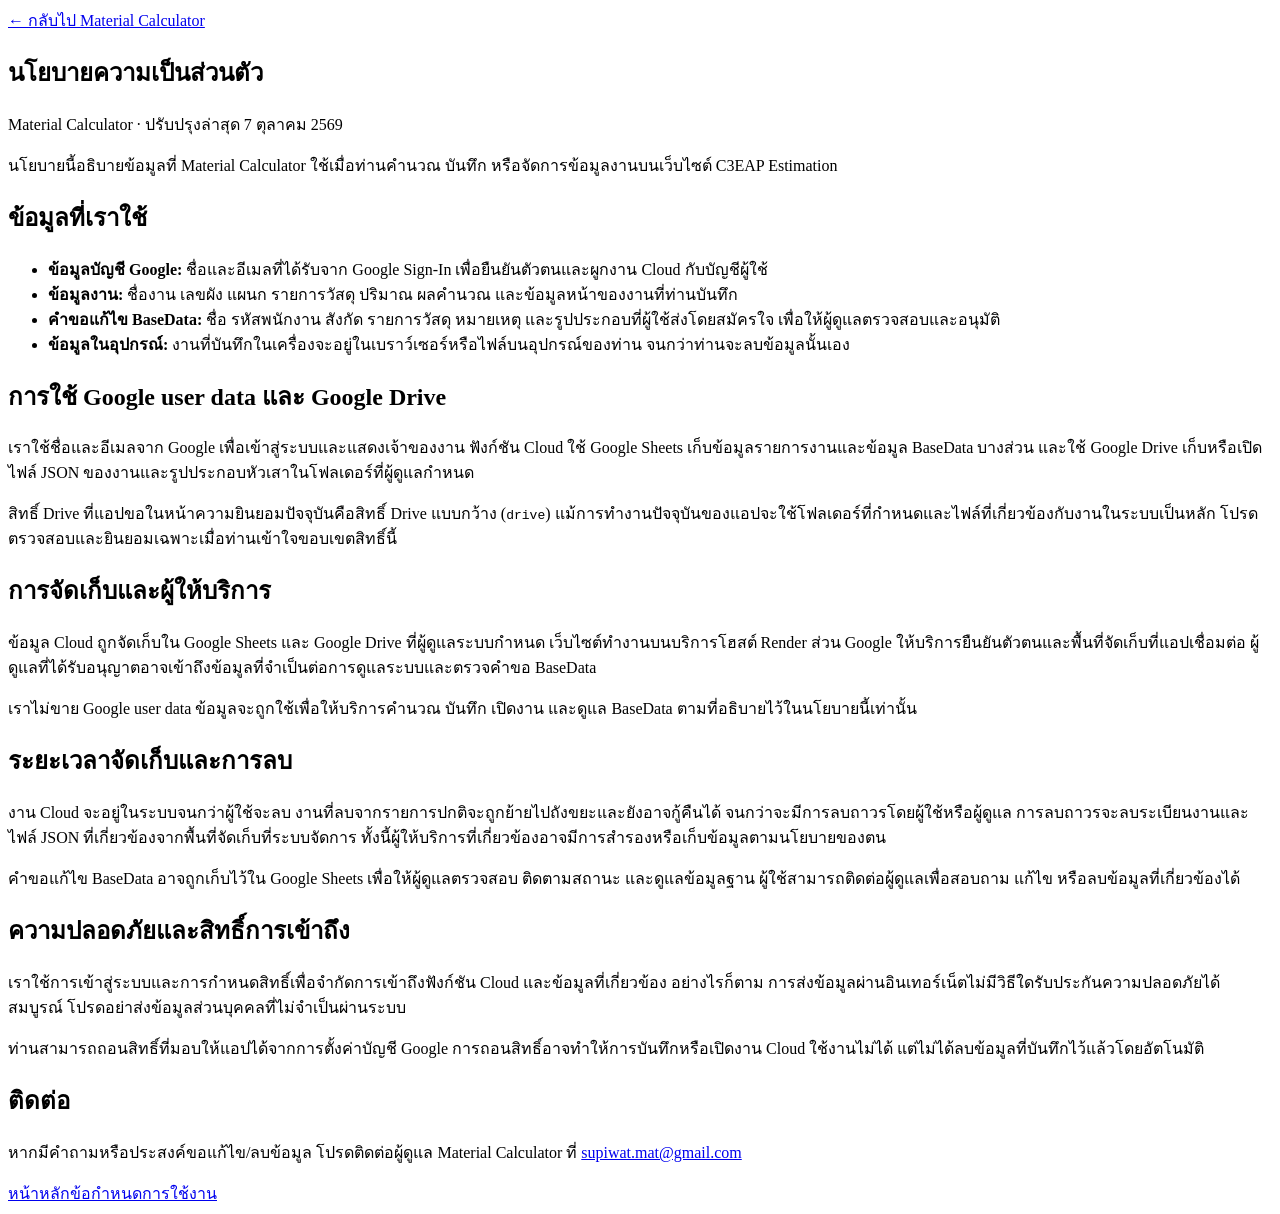
==== web_app/static/privacy.html @ 688d14ab "Add public privacy and terms pages" ====
<!doctype html>
<html lang="th">
<head>
  <meta charset="utf-8">
  <meta name="viewport" content="width=device-width, initial-scale=1">
  <meta name="description" content="นโยบายความเป็นส่วนตัวของ Material Calculator">
  <title>นโยบายความเป็นส่วนตัว — Material Calculator</title>
  <link rel="stylesheet" href="/static/style.css">
</head>
<body>
  <main class="legal-shell">
    <article class="legal-card">
      <a class="legal-back-link" href="/">← กลับไป Material Calculator</a>
      <h1>นโยบายความเป็นส่วนตัว</h1>
      <p class="legal-meta">Material Calculator · ปรับปรุงล่าสุด 7 ตุลาคม 2569</p>
      <p>นโยบายนี้อธิบายข้อมูลที่ Material Calculator ใช้เมื่อท่านคำนวณ บันทึก หรือจัดการข้อมูลงานบนเว็บไซต์ C3EAP Estimation</p>

      <h2>ข้อมูลที่เราใช้</h2>
      <ul>
        <li><strong>ข้อมูลบัญชี Google:</strong> ชื่อและอีเมลที่ได้รับจาก Google Sign-In เพื่อยืนยันตัวตนและผูกงาน Cloud กับบัญชีผู้ใช้</li>
        <li><strong>ข้อมูลงาน:</strong> ชื่องาน เลขผัง แผนก รายการวัสดุ ปริมาณ ผลคำนวณ และข้อมูลหน้าของงานที่ท่านบันทึก</li>
        <li><strong>คำขอแก้ไข BaseData:</strong> ชื่อ รหัสพนักงาน สังกัด รายการวัสดุ หมายเหตุ และรูปประกอบที่ผู้ใช้ส่งโดยสมัครใจ เพื่อให้ผู้ดูแลตรวจสอบและอนุมัติ</li>
        <li><strong>ข้อมูลในอุปกรณ์:</strong> งานที่บันทึกในเครื่องจะอยู่ในเบราว์เซอร์หรือไฟล์บนอุปกรณ์ของท่าน จนกว่าท่านจะลบข้อมูลนั้นเอง</li>
      </ul>

      <h2>การใช้ Google user data และ Google Drive</h2>
      <p>เราใช้ชื่อและอีเมลจาก Google เพื่อเข้าสู่ระบบและแสดงเจ้าของงาน ฟังก์ชัน Cloud ใช้ Google Sheets เก็บข้อมูลรายการงานและข้อมูล BaseData บางส่วน และใช้ Google Drive เก็บหรือเปิดไฟล์ JSON ของงานและรูปประกอบหัวเสาในโฟลเดอร์ที่ผู้ดูแลกำหนด</p>
      <p>สิทธิ์ Drive ที่แอปขอในหน้าความยินยอมปัจจุบันคือสิทธิ์ Drive แบบกว้าง (<code>drive</code>) แม้การทำงานปัจจุบันของแอปจะใช้โฟลเดอร์ที่กำหนดและไฟล์ที่เกี่ยวข้องกับงานในระบบเป็นหลัก โปรดตรวจสอบและยินยอมเฉพาะเมื่อท่านเข้าใจขอบเขตสิทธิ์นี้</p>

      <h2>การจัดเก็บและผู้ให้บริการ</h2>
      <p>ข้อมูล Cloud ถูกจัดเก็บใน Google Sheets และ Google Drive ที่ผู้ดูแลระบบกำหนด เว็บไซต์ทำงานบนบริการโฮสต์ Render ส่วน Google ให้บริการยืนยันตัวตนและพื้นที่จัดเก็บที่แอปเชื่อมต่อ ผู้ดูแลที่ได้รับอนุญาตอาจเข้าถึงข้อมูลที่จำเป็นต่อการดูแลระบบและตรวจคำขอ BaseData</p>
      <p>เราไม่ขาย Google user data ข้อมูลจะถูกใช้เพื่อให้บริการคำนวณ บันทึก เปิดงาน และดูแล BaseData ตามที่อธิบายไว้ในนโยบายนี้เท่านั้น</p>

      <h2>ระยะเวลาจัดเก็บและการลบ</h2>
      <p>งาน Cloud จะอยู่ในระบบจนกว่าผู้ใช้จะลบ งานที่ลบจากรายการปกติจะถูกย้ายไปถังขยะและยังอาจกู้คืนได้ จนกว่าจะมีการลบถาวรโดยผู้ใช้หรือผู้ดูแล การลบถาวรจะลบระเบียนงานและไฟล์ JSON ที่เกี่ยวข้องจากพื้นที่จัดเก็บที่ระบบจัดการ ทั้งนี้ผู้ให้บริการที่เกี่ยวข้องอาจมีการสำรองหรือเก็บข้อมูลตามนโยบายของตน</p>
      <p>คำขอแก้ไข BaseData อาจถูกเก็บไว้ใน Google Sheets เพื่อให้ผู้ดูแลตรวจสอบ ติดตามสถานะ และดูแลข้อมูลฐาน ผู้ใช้สามารถติดต่อผู้ดูแลเพื่อสอบถาม แก้ไข หรือลบข้อมูลที่เกี่ยวข้องได้</p>

      <h2>ความปลอดภัยและสิทธิ์การเข้าถึง</h2>
      <p>เราใช้การเข้าสู่ระบบและการกำหนดสิทธิ์เพื่อจำกัดการเข้าถึงฟังก์ชัน Cloud และข้อมูลที่เกี่ยวข้อง อย่างไรก็ตาม การส่งข้อมูลผ่านอินเทอร์เน็ตไม่มีวิธีใดรับประกันความปลอดภัยได้สมบูรณ์ โปรดอย่าส่งข้อมูลส่วนบุคคลที่ไม่จำเป็นผ่านระบบ</p>
      <p>ท่านสามารถถอนสิทธิ์ที่มอบให้แอปได้จากการตั้งค่าบัญชี Google การถอนสิทธิ์อาจทำให้การบันทึกหรือเปิดงาน Cloud ใช้งานไม่ได้ แต่ไม่ได้ลบข้อมูลที่บันทึกไว้แล้วโดยอัตโนมัติ</p>

      <h2>ติดต่อ</h2>
      <p>หากมีคำถามหรือประสงค์ขอแก้ไข/ลบข้อมูล โปรดติดต่อผู้ดูแล Material Calculator ที่ <a href="mailto:supiwat.mat@gmail.com">supiwat.mat@gmail.com</a></p>
    </article>
  </main>
  <footer class="site-legal-links"><a href="/">หน้าหลัก</a><a href="/terms">ข้อกำหนดการใช้งาน</a></footer>
</body>
</html>
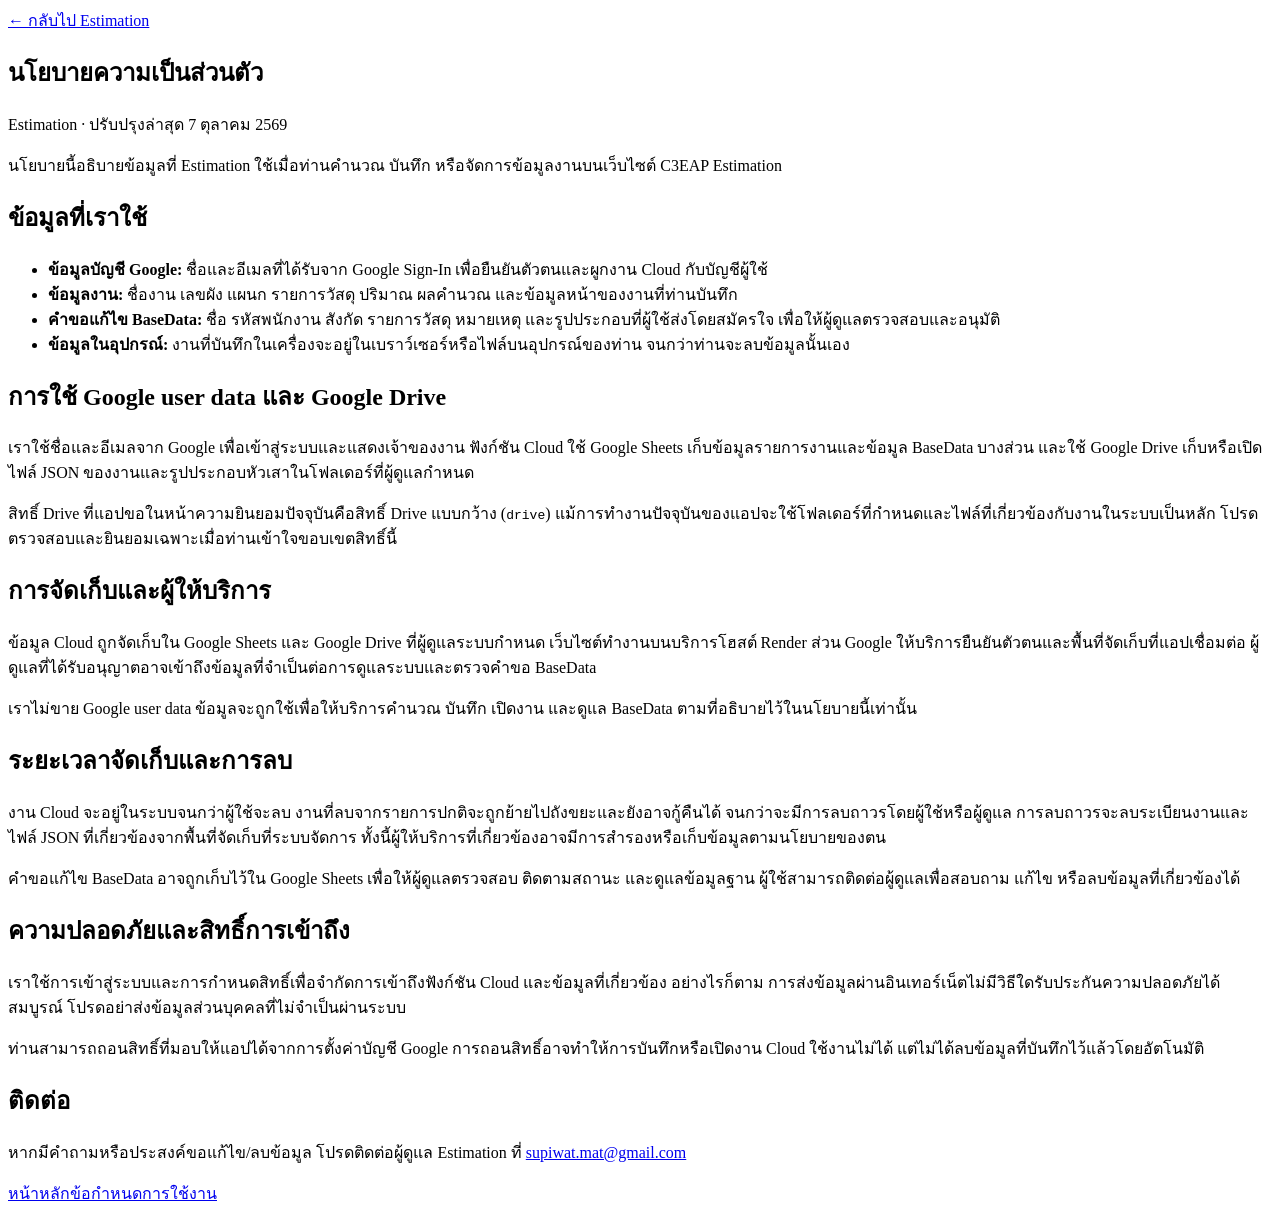
==== commit 58cdb976: "Rename app branding to Estimation" ====
--- a/web_app/static/privacy.html
+++ b/web_app/static/privacy.html
@@ -3,17 +3,17 @@
 <head>
   <meta charset="utf-8">
   <meta name="viewport" content="width=device-width, initial-scale=1">
-  <meta name="description" content="นโยบายความเป็นส่วนตัวของ Material Calculator">
-  <title>นโยบายความเป็นส่วนตัว — Material Calculator</title>
+  <meta name="description" content="นโยบายความเป็นส่วนตัวของ Estimation">
+  <title>นโยบายความเป็นส่วนตัว — Estimation</title>
   <link rel="stylesheet" href="/static/style.css">
 </head>
 <body>
   <main class="legal-shell">
     <article class="legal-card">
-      <a class="legal-back-link" href="/">← กลับไป Material Calculator</a>
+      <a class="legal-back-link" href="/">← กลับไป Estimation</a>
       <h1>นโยบายความเป็นส่วนตัว</h1>
-      <p class="legal-meta">Material Calculator · ปรับปรุงล่าสุด 7 ตุลาคม 2569</p>
-      <p>นโยบายนี้อธิบายข้อมูลที่ Material Calculator ใช้เมื่อท่านคำนวณ บันทึก หรือจัดการข้อมูลงานบนเว็บไซต์ C3EAP Estimation</p>
+      <p class="legal-meta">Estimation · ปรับปรุงล่าสุด 7 ตุลาคม 2569</p>
+      <p>นโยบายนี้อธิบายข้อมูลที่ Estimation ใช้เมื่อท่านคำนวณ บันทึก หรือจัดการข้อมูลงานบนเว็บไซต์ C3EAP Estimation</p>
 
       <h2>ข้อมูลที่เราใช้</h2>
       <ul>
@@ -40,7 +40,7 @@
       <p>ท่านสามารถถอนสิทธิ์ที่มอบให้แอปได้จากการตั้งค่าบัญชี Google การถอนสิทธิ์อาจทำให้การบันทึกหรือเปิดงาน Cloud ใช้งานไม่ได้ แต่ไม่ได้ลบข้อมูลที่บันทึกไว้แล้วโดยอัตโนมัติ</p>
 
       <h2>ติดต่อ</h2>
-      <p>หากมีคำถามหรือประสงค์ขอแก้ไข/ลบข้อมูล โปรดติดต่อผู้ดูแล Material Calculator ที่ <a href="mailto:supiwat.mat@gmail.com">supiwat.mat@gmail.com</a></p>
+      <p>หากมีคำถามหรือประสงค์ขอแก้ไข/ลบข้อมูล โปรดติดต่อผู้ดูแล Estimation ที่ <a href="mailto:supiwat.mat@gmail.com">supiwat.mat@gmail.com</a></p>
     </article>
   </main>
   <footer class="site-legal-links"><a href="/">หน้าหลัก</a><a href="/terms">ข้อกำหนดการใช้งาน</a></footer>
